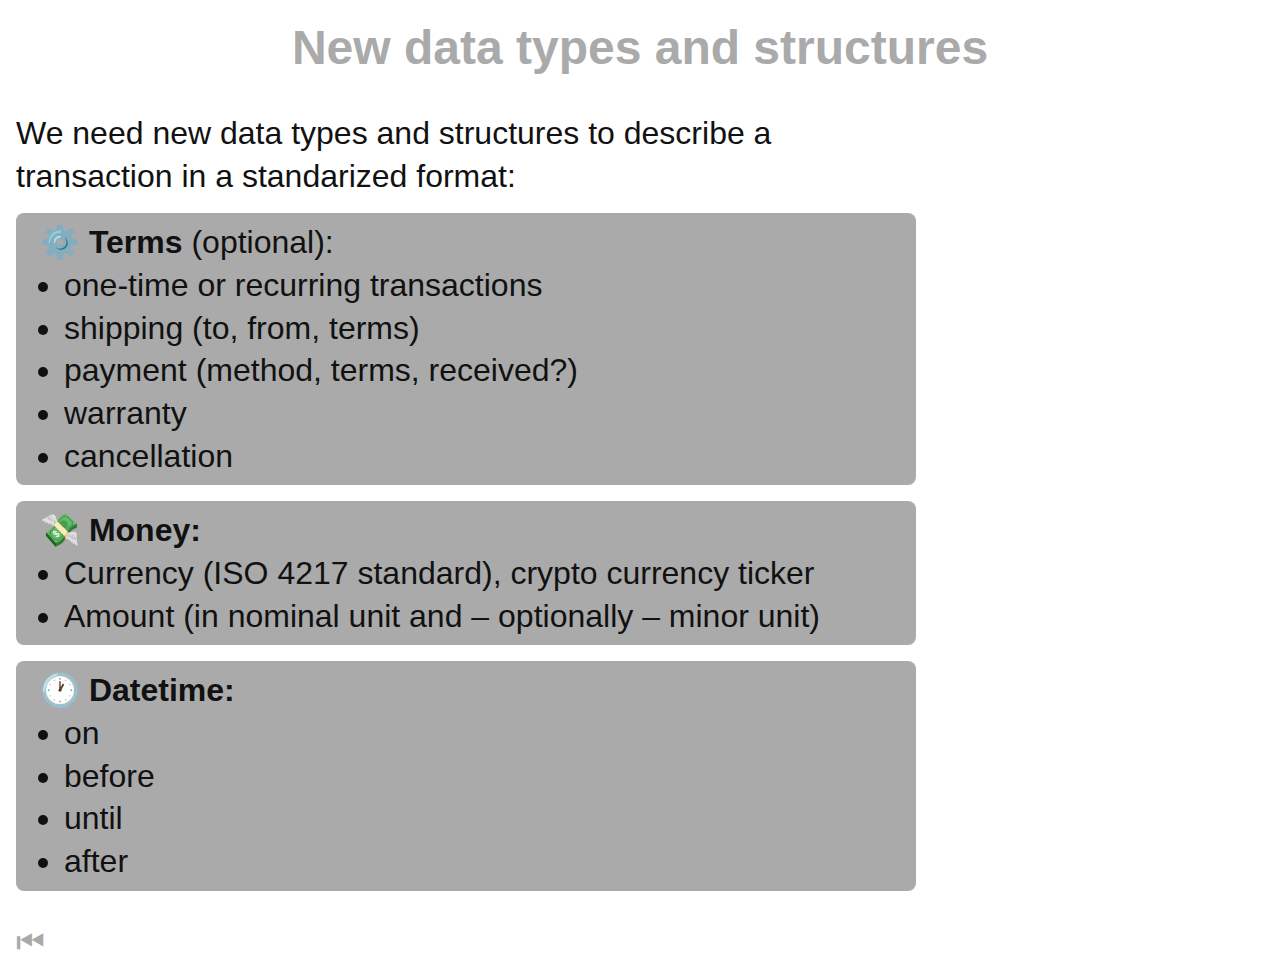
==== new_data_structures.html @ 43ab3264 "Initial import of the presentation" ====
<!doctype html>
<html lang="en">
<head>
  <title>Proposal for a microformat for transactions</title>
  <meta charset="utf-8">
  <meta http-equiv="x-ua-compatible" content="ie=edge">
  <title></title>

  <meta name="description" content="Proposal for a microformat/markup for contract data.">
  <meta name="language" content="en">
  <meta name="robots" content="index,nofollow">
  <meta name="viewport" content="width=device-width, initial-scale=1">
  <meta name="format-detection" content="telephone=no">

  <link rel="stylesheet" href="styles.css">

</head>


<body>
  <header id="header" class="">
    <h1 class="title">New data types and structures</h1>
  </header><!-- /header -->
  <main>
    <p>
      We need new data types and structures to describe a transaction in a standarized format:
    </p>
    <div class="container grey">
      <strong><span class="icon">⚙️</span> Terms</strong> (optional):
      <ul>
        <li>
          one-time or recurring transactions
        </li>
        <li>
          shipping (to, from, terms)
        </li>
        <li>
          payment (method, terms, received?)
        </li>
        <li>
          warranty
        </li>
        <li>
          cancellation
        </li>
      </ul>
    </div>
    <div class="container grey">
      <strong><span class="icon">💸</span> Money:</strong>
      <ul>
        <li>
          Currency (ISO 4217 standard), crypto currency ticker
        </li>
        <li>
          Amount (in nominal unit and – optionally – minor unit)
        </li>
      </ul>
    </div>
    <div class="container grey">
      <strong><span class="icon">🕐</span> Datetime:</strong>
      <ul>
        <li>
          on
        </li>
        <li>
          before
        </li>
        <li>
          until
        </li>
        <li>
          after
        </li>
      </ul>
    </div>
  </main>

    <div class="footer__left">
      <a href="index.html">
        ⏮
      </a>
    </div>
    <div class="footer__center">

    </div>
    <div class="footer__right">

    </div>
</body>
---- styles.css ----
html,
body,
h1,
h2,
h3,
p,
a,
ul,
li,
img,
svg {
  margin: 0;
  padding: 0;
  border: 0; }

html {
  box-sizing: border-box; }

* {
  box-sizing: inherit; }

html,
body {
  background: #FFFFFF;
  color: #111111;
  font-family: -apple-system, BlinkMacSystemFont, Arial, "Segoe UI", Roboto, Oxygen, Ubuntu, Cantarell, "Fira Sans", "Droid Sans", sans-serif;
  font-size: 32px;
  line-height: 1.3333; }

.small {
  font-size: 0.75rem;
  line-height: 1.25rem; }

a {
  color: #AAAAAA;
  text-decoration: none; }

em {
  padding: 0 0.05em; }

body {
  display: grid;
  grid-template-columns: repeat(4, 1fr);
  grid-template-rows: 3rem auto 2rem;
  grid-template-areas: "header header header header" "content content content content" "footer__left footer__center footer__center footer__right";
  grid-row-gap: 0.5rem;
  justify-items: start;
  align-items: center;
  place-content: stretch;
  height: 100vh; }

body.title-page {
  grid-template-columns: repeat(4, 1fr);
  grid-template-rows: auto 2rem;
  grid-template-areas: "content content content content" "footer__left footer__center footer__center footer__right";
  justify-items: center; }

header,
main,
.footer__left,
.footer__center,
.footer__right {
  padding: 0 0.5rem; }

header {
  grid-area: header;
  place-self: center; }

main {
  grid-area: content;
  place-self: start; }

.title-page main {
  place-self: center; }

.footer__left {
  grid-area: footer__left; }

.footer__center {
  grid-area: footer__center;
  justify-self: center; }

.footer__right {
  grid-area: footer__right;
  justify-self: end; }

h1 {
  color: #AAAAAA;
  font-size: 1.5rem;
  line-height: 1; }
  h1.title--start-page {
    color: #111111;
    font-size: 3rem;
    line-height: 1.1;
    text-align: center; }

h5.subtitle--start_page {
  margin-top: 2rem;
  text-align: center; }

p {
  max-width: 900px; }

.container {
  box-sizing: border-box;
  max-width: 900px;
  border-radius: 0.25rem;
  margin: 0.5rem 0;
  padding: 0.25rem 0.75rem;
  background: #DDDDDD; }
  .container.no-margin {
    margin-bottom: none !important; }
  .container.navy {
    background: #001F3F;
    color: #0074D9; }
  .container.blue {
    background: #0074D9;
    color: #7FDBFF; }
  .container.aqua {
    background: #7FDBFF;
    color: #001F3F; }
  .container.yellow {
    background: #FFDC00;
    color: #111111; }
  .container.red {
    background: #FF4136;
    color: #85144B; }
  .container.maroon {
    background: #85144B;
    color: #eb7ab1; }
  .container.grey {
    background: #AAAAAA;
    color: #111111; }
  .container.silver {
    background: #DDDDDD;
    color: #111111; }

.tag {
  box-sizing: border-box;
  border-radius: 0.25rem;
  margin: 0 0.1rem;
  padding: 0 0.25rem;
  background: #001F3F;
  color: #FFFFFF; }
  .tag.no-margin {
    margin-bottom: none !important; }
  .tag.navy {
    background: #001F3F;
    color: #0074D9; }
  .tag.blue {
    background: #0074D9;
    color: #7FDBFF; }
  .tag.aqua {
    background: #7FDBFF;
    color: #001F3F; }
  .tag.yellow {
    background: #FFDC00;
    color: #111111; }
  .tag.red {
    background: #FF4136;
    color: #85144B; }
  .tag.maroon {
    background: #85144B;
    color: #eb7ab1; }
  .tag.grey {
    background: #AAAAAA;
    color: #111111; }
  .tag.silver {
    background: #DDDDDD;
    color: #111111; }

.container:last-child,
.tag:last-child {
  margin-bottom: 0.1rem; }

ul {
  padding-left: 0.75rem; }

.icon {
  max-height: 1em;
  width: auto;
  margin-left: 0.4rem; }
  .icon svg {
    max-height: 1em;
    width: auto;
    fill: currentColor;
    vertical-align: text-bottom; }

.icon:first-child {
  margin-left: 0; }

/*# sourceMappingURL=styles.css.map */
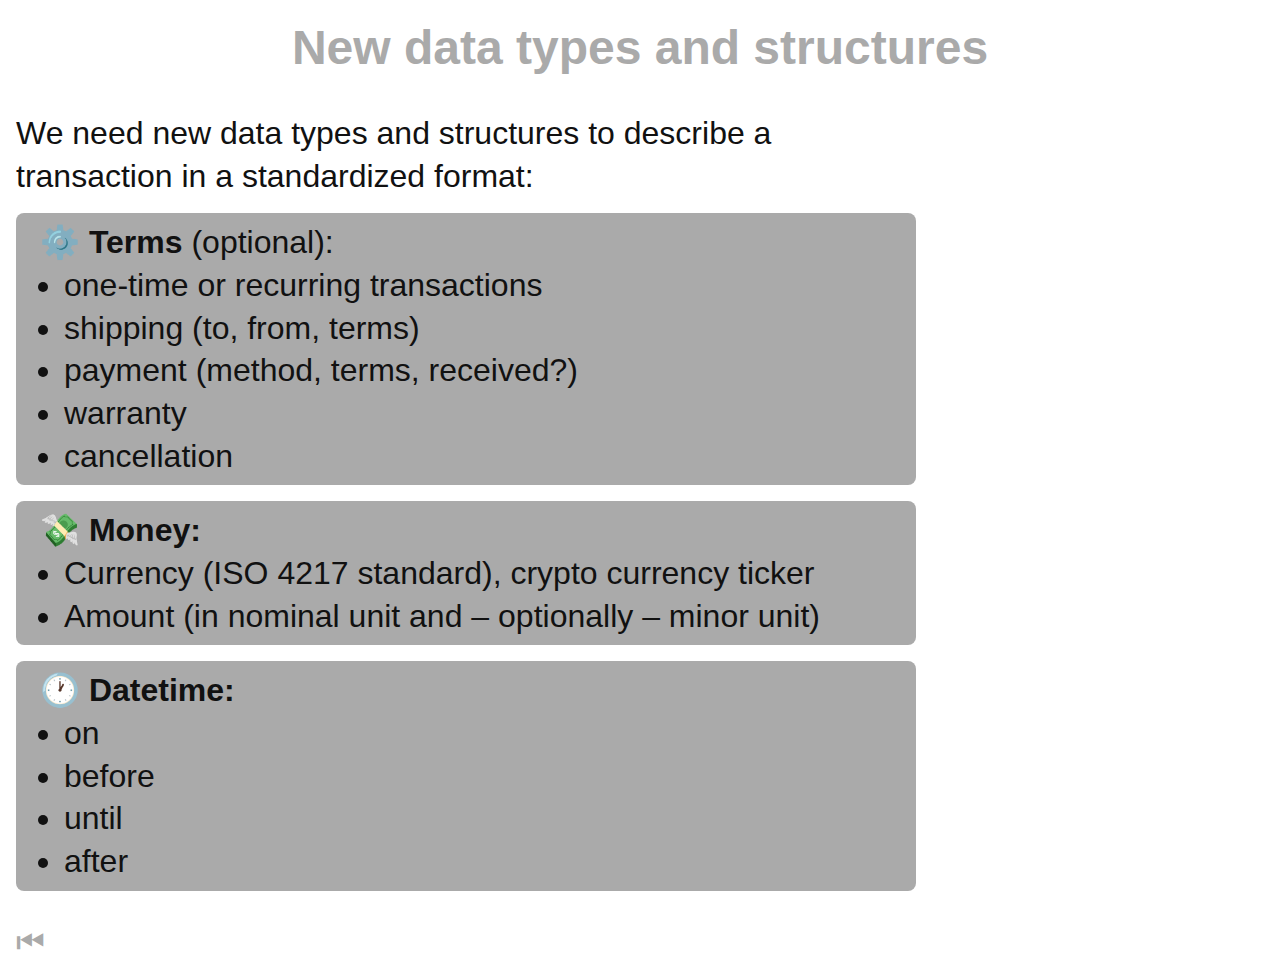
==== commit 0fe19ead: "Fix typo" ====
--- a/new_data_structures.html
+++ b/new_data_structures.html
@@ -23,7 +23,7 @@
   </header><!-- /header -->
   <main>
     <p>
-      We need new data types and structures to describe a transaction in a standarized format:
+      We need new data types and structures to describe a transaction in a standardized format:
     </p>
     <div class="container grey">
       <strong><span class="icon">⚙️</span> Terms</strong> (optional):
@@ -86,4 +86,4 @@
     <div class="footer__right">
 
     </div>
-</body>+</body>
